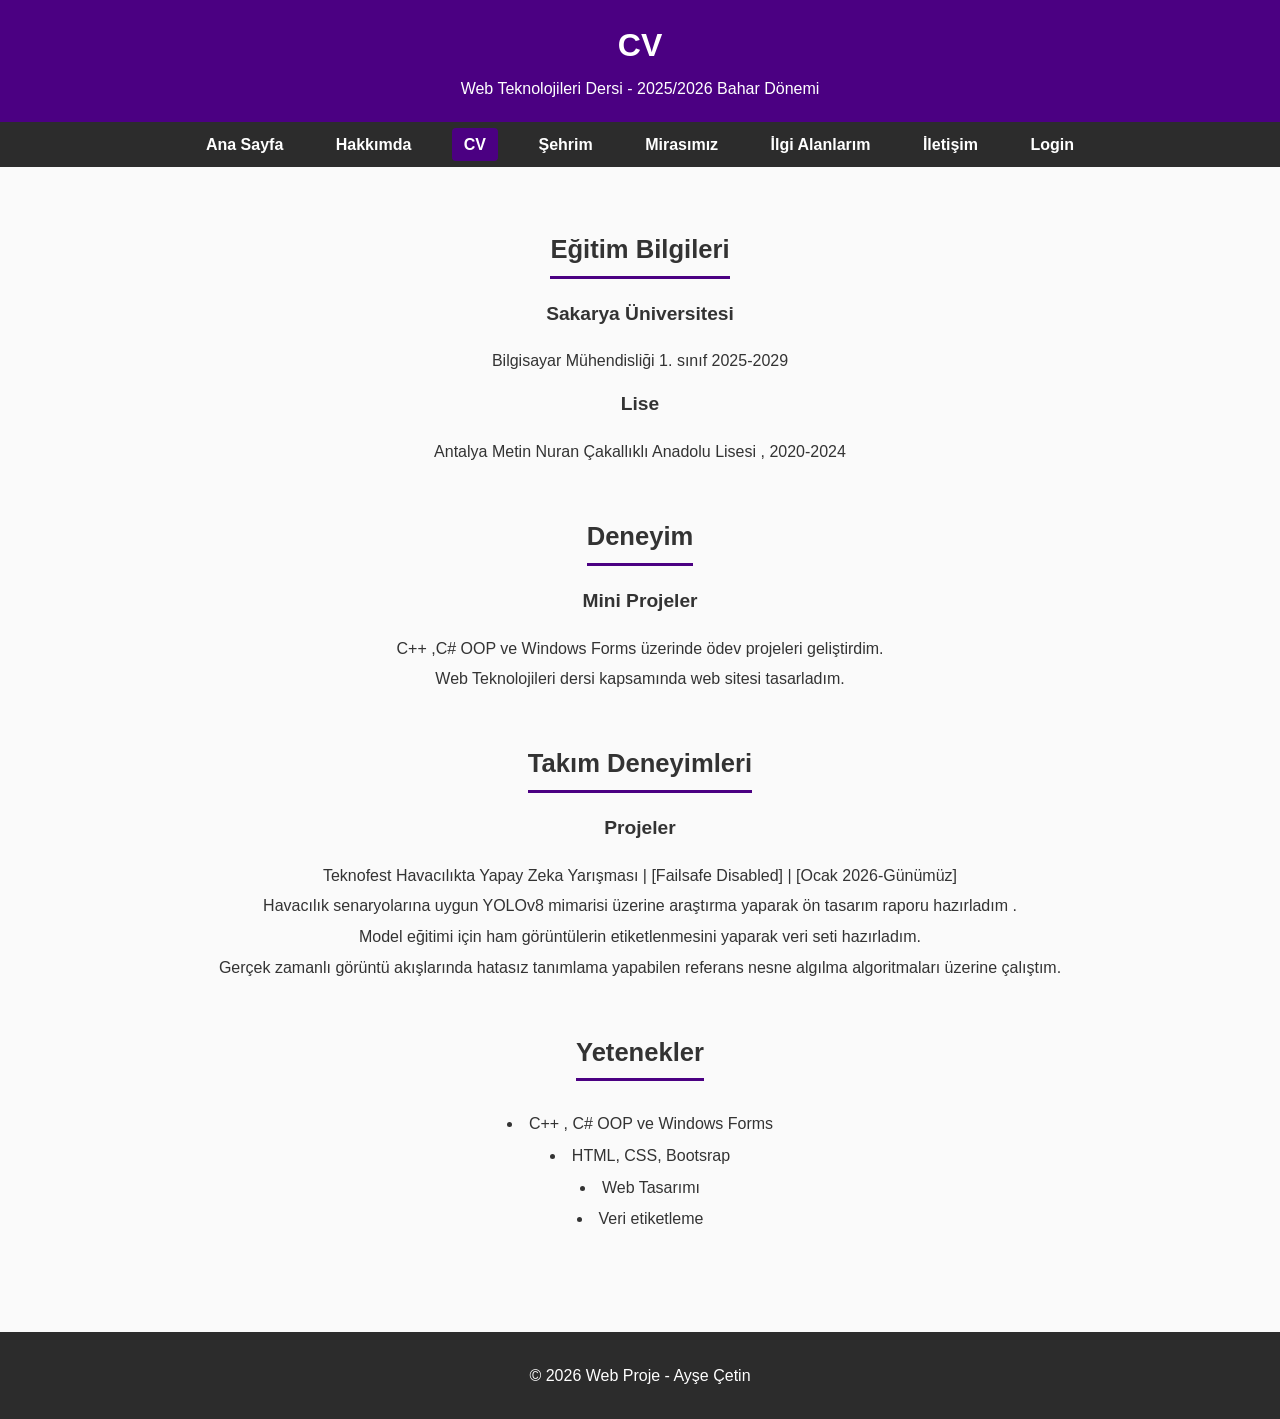
==== cv.html @ 790a5764 "cv.html dosyamı oluşturdum." ====
<!DOCTYPE html>
<html lang="tr">
<head>
  <meta charset="UTF-8">
  <meta name="description" content="Ayşe Çetin - Özgeçmiş">
  <meta name="author" content="Ayşe Çetin">
  <meta name="viewport" content="width=device-width, initial-scale=1.0">
  <title>CV</title>
  <link rel="stylesheet" href="css/style.css">
</head>
<body>
 
  <header>
    <h1>CV</h1>
    <p>Web Teknolojileri Dersi - 2025/2026 Bahar Dönemi</p>
  </header>

  
  <nav>
    <ul>
      <li><a href="index.html">Ana Sayfa</a></li>
      <li><a href="hakkimda.html">Hakkımda</a></li>
      <li><a class="active" href="cv.html">CV</a></li>
      <li><a href="sehrim.html">Şehrim</a></li>
      <li><a href="mirasimiz.html">Mirasımız</a></li>
      <li><a href="ilgi.html">İlgi Alanlarım</a></li>
      <li><a href="iletisim.html">İletişim</a></li>
      <li><a href="login.html">Login</a></li>
    </ul>
  </nav>

  
  <main>
   
    <section>
      <h2>Eğitim Bilgileri</h2>
      <article>
        <h3>Sakarya Üniversitesi</h3>
        <p>Bilgisayar Mühendisliği 1. sınıf 2025-2029 </p>
      </article>
      <article>
        <h3>Lise</h3>
        <p>Antalya Metin Nuran Çakallıklı Anadolu Lisesi , 2020-2024</p>
      </article>
    </section>

  
    <section>
      <h2>Deneyim</h2>
      <article>
        <h3>Mini Projeler</h3>
        <p>C++ ,C# OOP ve Windows Forms üzerinde ödev projeleri geliştirdim. </p>
        <p>Web Teknolojileri dersi kapsamında web sitesi tasarladım.</p>
      </article>
    </section>

        <section>
      <h2>Takım Deneyimleri</h2>
      <article>
        <h3>Projeler</h3>
         <p>Teknofest Havacılıkta Yapay Zeka Yarışması | [Failsafe Disabled] | [Ocak 2026-Günümüz]</p>
        <p>Havacılık senaryolarına uygun YOLOv8 mimarisi üzerine araştırma yaparak ön tasarım raporu hazırladım .</p>
            <p>Model eğitimi için ham görüntülerin etiketlenmesini yaparak veri seti hazırladım.</p>
            <p>Gerçek zamanlı görüntü akışlarında hatasız tanımlama yapabilen referans nesne algılma algoritmaları üzerine çalıştım.</p>
      </article>
    </section>


  
    <section>
      <h2>Yetenekler</h2>
      <article>
        <ul>
          <li>C++ , C# OOP ve Windows Forms</li>
          <li>HTML, CSS, Bootsrap</li>
          <li> Web Tasarımı  </li>
          <li>Veri etiketleme</li>
          
        </ul>
      </article>
    </section>
  </main>


  <footer>
    <p>&copy; 2026 Web Proje - Ayşe Çetin</p>
  </footer>
</body>
</html>
---- css/style.css ----
body {
  font-family: 'Segoe UI', Arial, sans-serif;
  margin: 0;
  background-color: #fafafa;
  color: #333;
  line-height: 1.6;
   text-align:center;
}

header {
  background-color: #4B0082; 
  color: white;
  padding: 20px 15px;
  text-align: center;
  box-shadow: 0 2px 5px rgba(0,0,0,0.2);
}
header h1 {
  margin: 0;
  font-size: 2em;
 
}
header p {
  margin: 5px 0 0;
  
}

nav {
  background-color: #2c2c2c;
}
nav ul {
  list-style: none;
  margin: 0;
  padding: 10px;
  text-align: center;
}
nav ul li {
  display: inline-block;
  margin: 0 12px;
}
nav ul li a {
  color: white;
  text-decoration: none;
  font-weight: bold;
  padding: 8px 12px;
  transition: all 0.3s ease;
}
nav ul li a:hover,
nav ul li a.active {
  background-color: #4B0082;
  border-radius: 4px;
}

.profile-photo {
  width: 400px;      
  height: auto;
  border-radius: 8px;
  box-shadow: 0 2px 8px rgba(0,0,0,0.3);
}

main {
  padding: 40px 20px;
}

main h2 {
  border-bottom: 3px solid #4B0082;
  display: inline-block;
  padding-bottom: 6px;
  margin-bottom: 20px;
  font-size: 1.6em;
}

.card {
  background-color: #fff;
  border: 1px solid #ddd;
  border-radius: 8px;
}


.hobi-list {
  list-style-type: disc;
  list-style-position: inside; 
  padding-left: 0;
  margin: 10px 0;
}
.hobi-list li {
  margin: 6px 0;
  font-size: 1em;
}

footer {
  background-color: #2c2c2c;
  color: white;
  text-align: center;
  padding: 15px;
  margin-top: 30px;
}

@media (max-width: 768px) {
  nav ul li {
    display: block;
    margin: 8px 0;
  }
  main {
    padding: 20px;
  }
  .profile-photo {
    width: 180px; 
  }
}


section {
  margin-bottom: 30px;
}


article {
  margin-bottom: 15px;
}
article h3 {
  margin-top: 0;
  color: #333;
  font-size: 1.2em;
}
article p {
  margin: 5px 0;
}


ul {
  list-style-type: disc;
  list-style-position: inside;
  padding-left:0;
  margin: 10px 0;
}
ul li {
  margin: 6px 0;
  font-size: 1em;
}
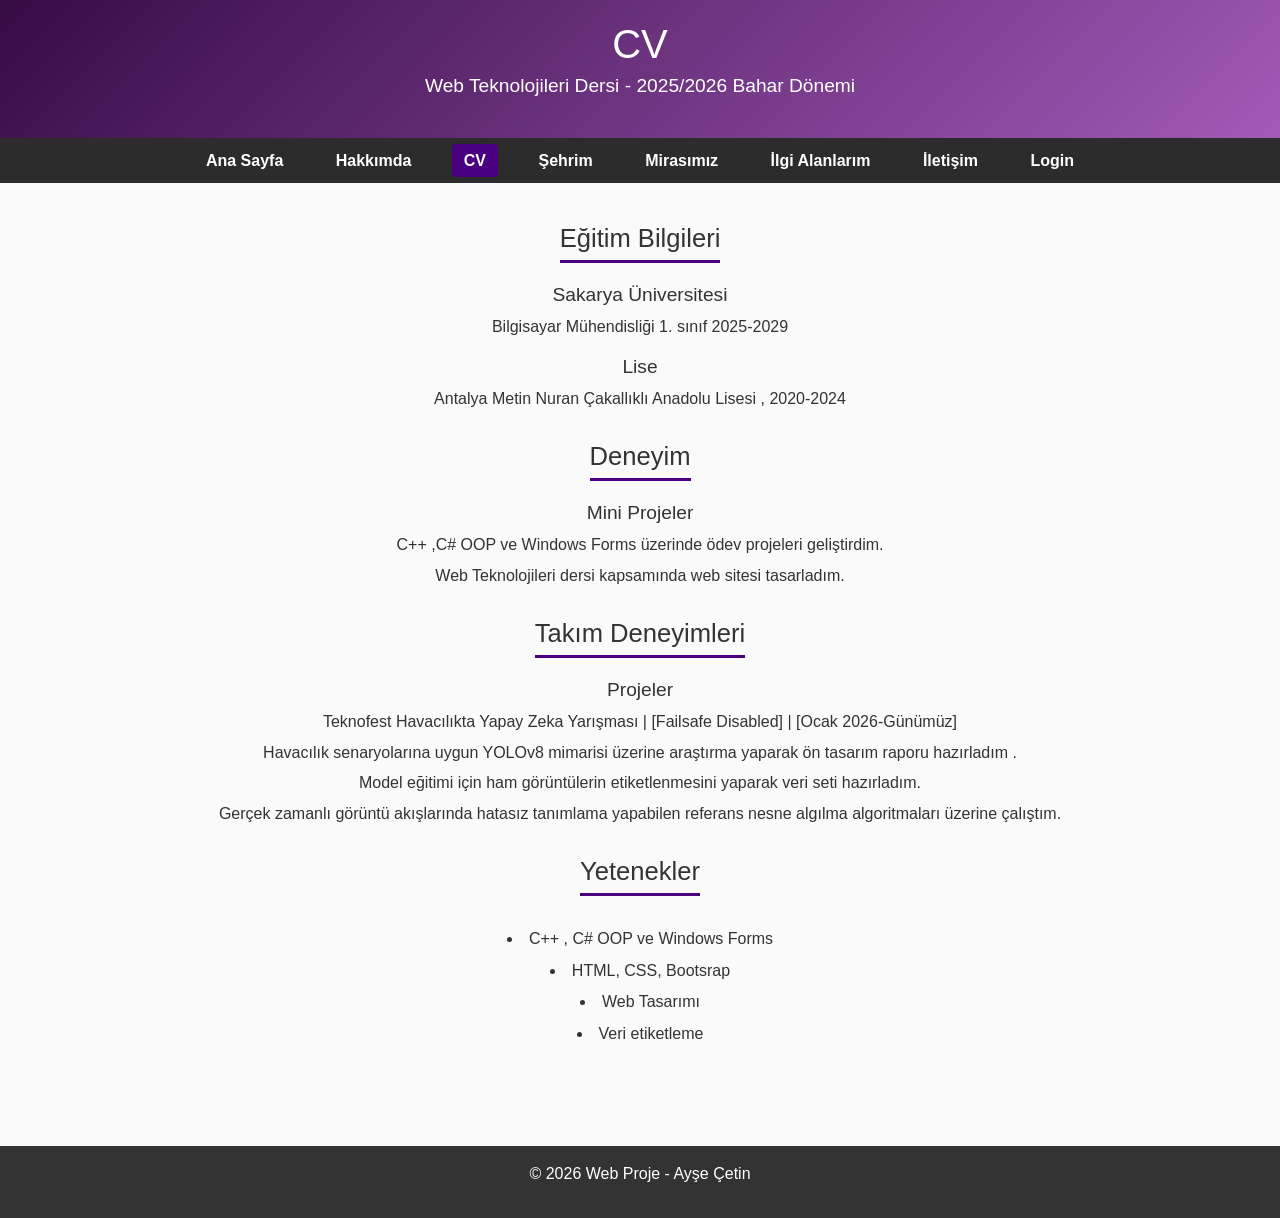
==== commit b0f0e67b: "ilgi.html , api.js dosyasını oluşturdum. TMDb sitesinden apikey aldım ve tasarımımda ufak değişiklik" ====
--- a/cv.html
+++ b/cv.html
@@ -6,6 +6,7 @@
   <meta name="author" content="Ayşe Çetin">
   <meta name="viewport" content="width=device-width, initial-scale=1.0">
   <title>CV</title>
+   <link href="https://cdn.jsdelivr.net/npm/bootstrap@5.3.2/dist/css/bootstrap.min.css" rel="stylesheet">
   <link rel="stylesheet" href="css/style.css">
 </head>
 <body>
--- a/css/style.css
+++ b/css/style.css
@@ -8,22 +8,22 @@
    text-align:center;
 }
 
+
 header {
-  background-color: #4B0082; 
-  color: white;
+  background: linear-gradient(135deg, #360c45, #a25ab8); 
+  color: white;
+  text-align: center;
   padding: 20px 15px;
-  text-align: center;
-  box-shadow: 0 2px 5px rgba(0,0,0,0.2);
 }
 header h1 {
   margin: 0;
-  font-size: 2em;
- 
+  font-size: 2.5em;
 }
 header p {
-  margin: 5px 0 0;
-  
-}
+  margin-top: 3px;
+  font-size: 1.2em;
+}
+
 
 nav {
   background-color: #2c2c2c;
@@ -139,3 +139,137 @@
   font-size: 1em;
 }
 
+.sehrim-section h2 {
+  color: #4B0082;              
+  border-bottom: 3px solid #4B0082;
+  display: inline-block;
+  padding-bottom: 6px;
+  margin-bottom: 15px;
+  font-size: 1.6em;
+}
+
+.sehrim-list {
+  list-style-type: disc;
+  list-style-position: outside;   
+  padding-left: 20px;
+  margin: 10px 0;
+}
+.sehrim-list li {
+  margin: 6px 0;
+  font-size: 1em;
+}
+
+
+.carousel {
+  margin-top: 20px;
+  box-shadow: 0 2px 8px rgba(0,0,0,0.2);
+  border-radius: 8px;
+  overflow: hidden;
+}
+.carousel img {
+  max-height: 400px;
+  object-fit: cover;              
+}
+
+
+.miras-section h2 {
+  color: #4B0082;
+  border-bottom: 3px solid #4B0082; 
+  padding-bottom: 6px;
+  margin-bottom: 15px;
+  font-size: 1.6em;
+}
+
+
+.miras-section p {
+  font-size: 1.05em;
+  line-height: 1.7;
+  margin: 8px 0;
+}
+
+
+.miras-list {
+  list-style-type: none;
+  padding-left: 0;
+  margin: 10px 0;
+}
+.miras-list li {
+  background: #f3f0f9;
+  padding: 10px;
+  margin-bottom: 8px;
+  font-size: 1.05em;
+  line-height: 1.6;
+  border-radius: 5px; 
+}
+
+#mirasSlider {
+  margin-top: 20px;
+  box-shadow: 0 4px 12px rgba(0,0,0,0.3);
+  border-radius: 8px;
+  overflow: hidden;
+}
+#mirasSlider img {
+  max-height: 450px;
+  object-fit: cover;
+}
+
+
+footer {
+  background-color: #333;
+  color: white;
+  text-align: center;
+  padding: 15px;
+  margin-top: 30px;
+}
+
+
+.btn-link {
+  display: inline-block;
+  background-color: #4B0082;  
+  color: #fff;               
+  padding: 10px 18px;
+  border-radius: 6px;
+  text-decoration: none;
+  font-weight: bold;
+  transition: background-color 0.3s ease;
+}
+
+.btn-link:hover {
+  background-color: #6A0DAD;  
+  color: #fff;
+}
+
+.interest-card {
+  background: #fff;
+  border-radius: 12px;
+  padding: 25px;
+  margin-bottom: 25px;
+  box-shadow: 0 6px 15px rgba(0,0,0,0.1);
+}
+
+#loading {
+  font-size: 1.2em;
+  color: #4B0082;
+  margin-bottom: 20px;
+  font-weight: bold;
+}
+
+.film-card {
+  background: #f3f0f9;
+  border-radius: 10px;
+  padding: 15px;
+  box-shadow: 0 4px 12px rgba(0,0,0,0.1);
+  text-align: center;
+}
+.film-card h3 {
+  color: #4B0082;
+  margin-top: 10px;
+}
+
+.film-card p {
+  font-size: 0.95em;
+  line-height: 1.6;
+  color: #333;
+  text-align: justify;
+  margin-top: 10px;
+}
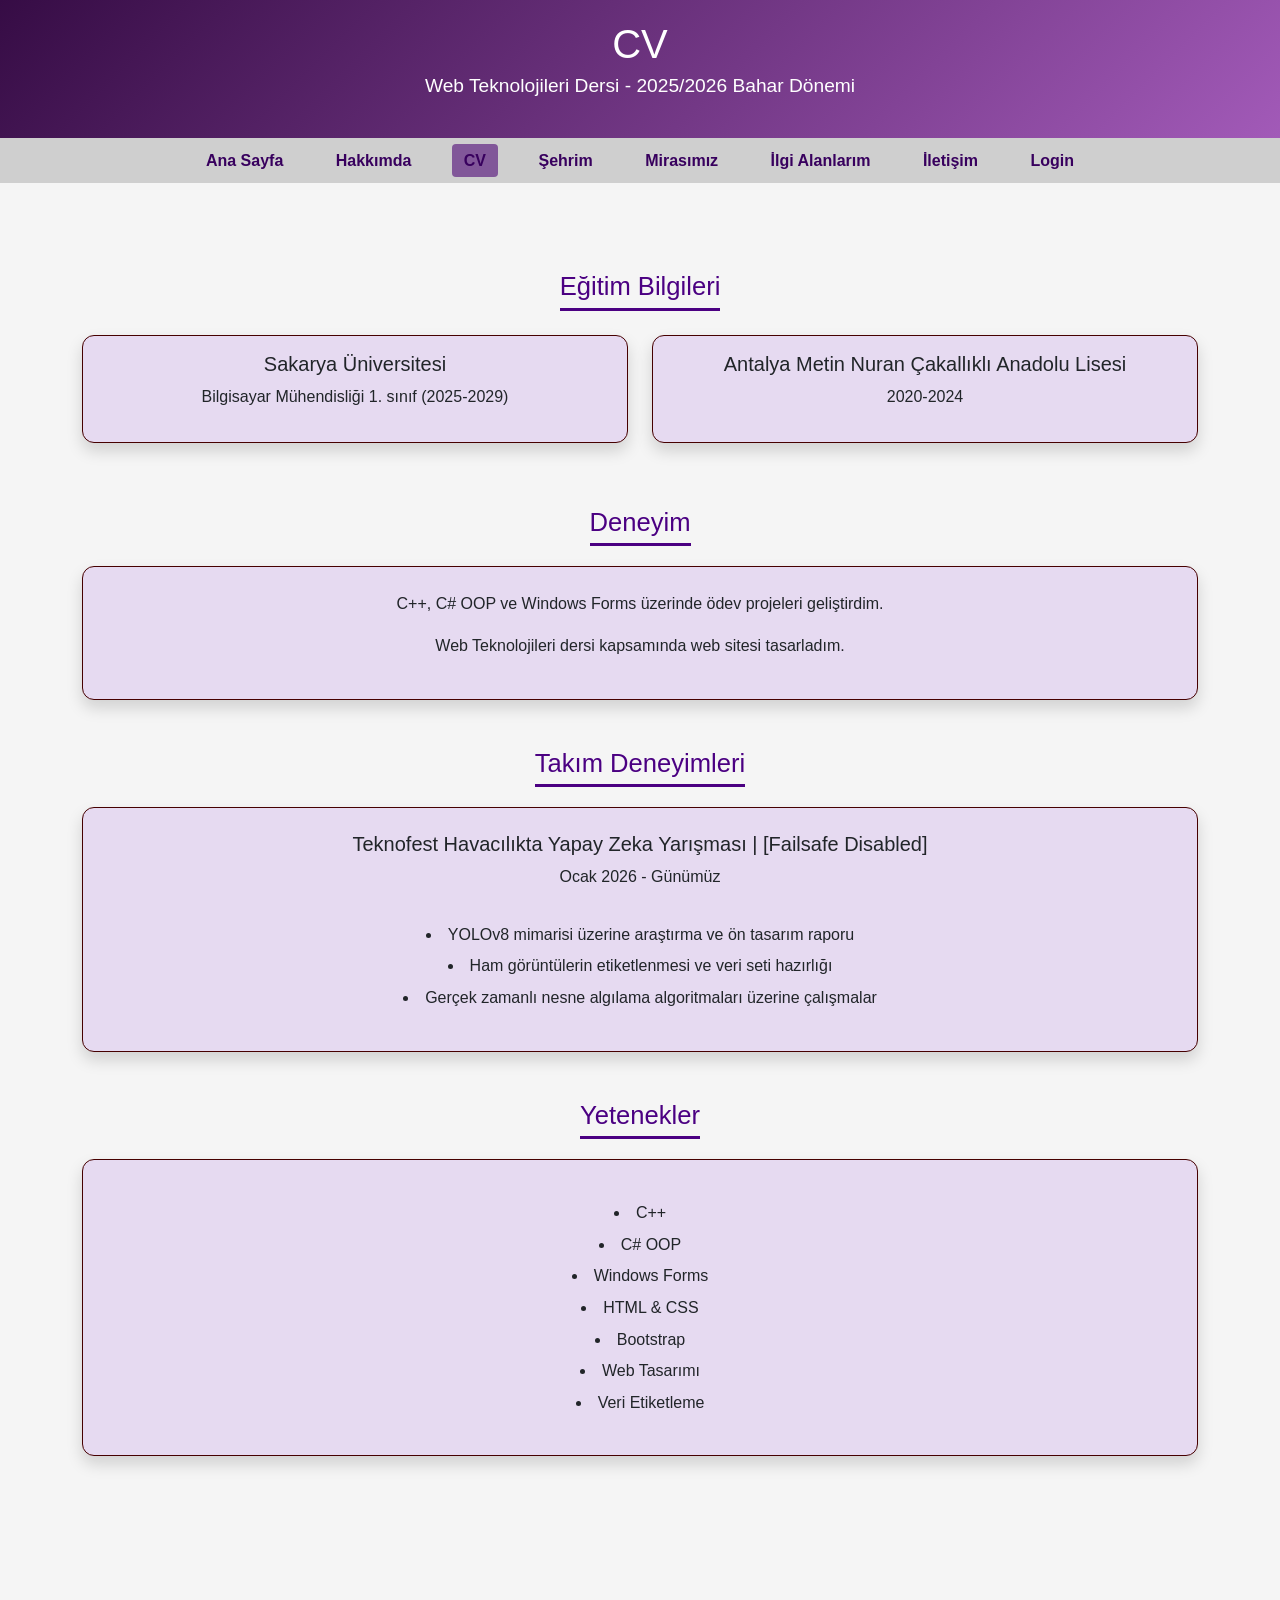
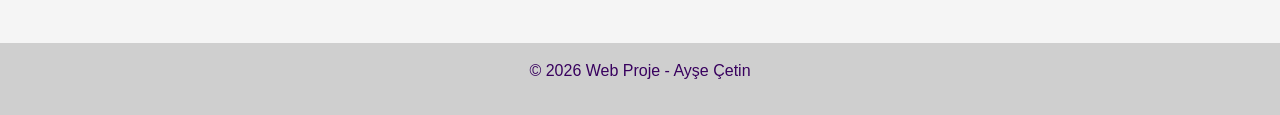
==== commit dd9b5360: "İletişim ve login sayfam dışında projemin tasarımı ve içeriğini  geliştirdim." ====
--- a/cv.html
+++ b/cv.html
@@ -31,56 +31,67 @@
   </nav>
 
   
-  <main>
-   
-    <section>
-      <h2>Eğitim Bilgileri</h2>
-      <article>
-        <h3>Sakarya Üniversitesi</h3>
-        <p>Bilgisayar Mühendisliği 1. sınıf 2025-2029 </p>
-      </article>
-      <article>
-        <h3>Lise</h3>
-        <p>Antalya Metin Nuran Çakallıklı Anadolu Lisesi , 2020-2024</p>
-      </article>
-    </section>
+  <main class="container my-5">
 
-  
-    <section>
-      <h2>Deneyim</h2>
-      <article>
-        <h3>Mini Projeler</h3>
-        <p>C++ ,C# OOP ve Windows Forms üzerinde ödev projeleri geliştirdim. </p>
-        <p>Web Teknolojileri dersi kapsamında web sitesi tasarladım.</p>
-      </article>
-    </section>
-
-        <section>
-      <h2>Takım Deneyimleri</h2>
-      <article>
-        <h3>Projeler</h3>
-         <p>Teknofest Havacılıkta Yapay Zeka Yarışması | [Failsafe Disabled] | [Ocak 2026-Günümüz]</p>
-        <p>Havacılık senaryolarına uygun YOLOv8 mimarisi üzerine araştırma yaparak ön tasarım raporu hazırladım .</p>
-            <p>Model eğitimi için ham görüntülerin etiketlenmesini yaparak veri seti hazırladım.</p>
-            <p>Gerçek zamanlı görüntü akışlarında hatasız tanımlama yapabilen referans nesne algılma algoritmaları üzerine çalıştım.</p>
-      </article>
-    </section>
+<section>
+  <h2 class="mb-4">Eğitim Bilgileri</h2>
+  <div class="row">
+    <div class="col-md-6">
+      <div class="card shadow p-3 mb-3">
+        <h5>Sakarya Üniversitesi</h5>
+        <p>Bilgisayar Mühendisliği 1. sınıf (2025-2029)</p>
+      </div>
+    </div>
+    <div class="col-md-6">
+      <div class="card shadow p-3 mb-3">
+        <h5>Antalya Metin Nuran Çakallıklı Anadolu Lisesi</h5>
+        <p>2020-2024</p>
+      </div>
+    </div>
+  </div>
+</section>
 
 
-  
-    <section>
-      <h2>Yetenekler</h2>
-      <article>
-        <ul>
-          <li>C++ , C# OOP ve Windows Forms</li>
-          <li>HTML, CSS, Bootsrap</li>
-          <li> Web Tasarımı  </li>
-          <li>Veri etiketleme</li>
-          
-        </ul>
-      </article>
-    </section>
-  </main>
+  <section class="mt-5">
+    <h2>Deneyim</h2>
+    <div class="card shadow p-4">
+      <p>C++, C# OOP ve Windows Forms üzerinde ödev projeleri geliştirdim.</p>
+      <p>Web Teknolojileri dersi kapsamında web sitesi tasarladım.</p>
+    </div>
+  </section>
+
+
+  <section class="mt-5">
+    <h2>Takım Deneyimleri</h2>
+    <div class="card shadow p-4">
+      <h5>Teknofest Havacılıkta Yapay Zeka Yarışması | [Failsafe Disabled]</h5>
+      <p>Ocak 2026 - Günümüz</p>
+      <ul>
+        <li>YOLOv8 mimarisi üzerine araştırma ve ön tasarım raporu</li>
+        <li>Ham görüntülerin etiketlenmesi ve veri seti hazırlığı</li>
+        <li>Gerçek zamanlı nesne algılama algoritmaları üzerine çalışmalar</li>
+      </ul>
+    </div>
+  </section>
+
+ 
+
+<section class="mt-5">
+  <h2>Yetenekler</h2>
+  <div class="card shadow p-4">
+    <ul>
+      <li>C++</li>
+      <li>C# OOP</li>
+      <li>Windows Forms</li>
+      <li>HTML & CSS</li>
+      <li>Bootstrap</li>
+      <li>Web Tasarımı</li>
+      <li>Veri Etiketleme</li>
+    </ul>
+  </div>
+</section>
+
+</main>
 
 
   <footer>
--- a/css/style.css
+++ b/css/style.css
@@ -2,7 +2,7 @@
 body {
   font-family: 'Segoe UI', Arial, sans-serif;
   margin: 0;
-  background-color: #fafafa;
+  background-color: #f5f5f5;
   color: #333;
   line-height: 1.6;
    text-align:center;
@@ -24,9 +24,38 @@
   font-size: 1.2em;
 }
 
+footer {
+  background-color: #cfcfcf;
+  color: rgb(56, 0, 94);
+  text-align: center;
+  padding: 15px;
+  margin-top: 117px;
+}
+.sakarya-link {
+  color: #4B0082;         
+  font-weight: bold;      
+  text-decoration: none;  
+}
+
+.sakarya-link:hover {
+  text-decoration: underline;
+  color: #360061;             
+}
+
+.github-link:hover {
+  text-decoration: underline; 
+  color: #360061;            
+}
+
+
+.github-link {
+  color: #4B0082;          
+  font-weight: bold;       
+  text-decoration: none;  
+}
 
 nav {
-  background-color: #2c2c2c;
+  background-color: #cfcfcf;
 }
 nav ul {
   list-style: none;
@@ -39,7 +68,7 @@
   margin: 0 12px;
 }
 nav ul li a {
-  color: white;
+  color: rgb(56, 0, 94);
   text-decoration: none;
   font-weight: bold;
   padding: 8px 12px;
@@ -47,15 +76,18 @@
 }
 nav ul li a:hover,
 nav ul li a.active {
-  background-color: #4B0082;
+  background-color: #815799;
   border-radius: 4px;
 }
 
+
+
 .profile-photo {
-  width: 400px;      
-  height: auto;
-  border-radius: 8px;
-  box-shadow: 0 2px 8px rgba(0,0,0,0.3);
+  width: 310x; 
+  height: 310px;      
+  object-fit: cover;
+  border-radius: 60%; 
+  box-shadow: 0 30px 30px rgba(0, 0, 0, 0.2); 
 }
 
 main {
@@ -71,8 +103,8 @@
 }
 
 .card {
-  background-color: #fff;
-  border: 1px solid #ddd;
+  background-color: #e6daf1;
+  border: 1px solid #460000;
   border-radius: 8px;
 }
 
@@ -88,12 +120,32 @@
   font-size: 1em;
 }
 
-footer {
-  background-color: #2c2c2c;
-  color: white;
-  text-align: center;
-  padding: 15px;
-  margin-top: 30px;
+
+
+.project-card {
+  background: #e6daf1;              
+  color: #222;                      
+  border-radius: 12px;              
+  padding: 25px;
+  box-shadow: 0 6px 15px rgba(0,0,0,0.15); 
+  transition: transform 0.3s ease;
+}
+
+.project-card:hover {
+  transform: translateY(-5px);     
+}
+
+.project-card h2 {
+  margin-top: 0;
+  font-size: 1.8em;
+  color: #4B0082;                   
+  border-bottom: 2px solid rgba(75,0,130,0.3);
+  padding-bottom: 8px;
+}
+
+.project-card p {
+  font-size: 1.05em;
+  line-height: 1.6;
 }
 
 @media (max-width: 768px) {
@@ -167,7 +219,7 @@
   overflow: hidden;
 }
 .carousel img {
-  max-height: 400px;
+  max-height: 500px;
   object-fit: cover;              
 }
 
@@ -212,16 +264,6 @@
   max-height: 450px;
   object-fit: cover;
 }
-
-
-footer {
-  background-color: #333;
-  color: white;
-  text-align: center;
-  padding: 15px;
-  margin-top: 30px;
-}
-
 
 .btn-link {
   display: inline-block;
@@ -273,3 +315,109 @@
   text-align: justify;
   margin-top: 10px;
 }
+
+
+form {
+  background: #f9f9f9;
+  padding: 20px;
+  border-radius: 8px;
+  max-width: 600px;
+  margin: auto;
+  box-shadow: 0 0 10px rgba(0,0,0,0.1);
+}
+
+label {
+  display: block;
+  margin-top: 10px;
+  font-weight: bold;
+  color: #4b0082;
+}
+
+input, select, textarea {
+  width: 100%;
+  padding: 8px;
+  margin-top: 5px;
+  border: 1px solid #ccc;
+  border-radius: 4px;
+}
+
+button {
+  background: #4b0082;
+  color: white;
+  border: none;
+  padding: 10px 15px;
+  margin-top: 15px;
+  margin-right: 10px;
+  border-radius: 4px;
+  cursor: pointer;
+}
+
+button:hover {
+  background: #6a0dad;
+}
+
+.form-card {
+  background: #d8b4e2; 
+  padding: 20px;
+  border-radius: 12px;
+  box-shadow: 0 4px 12px rgba(0,0,0,0.2);
+  width: 700px;  
+  height: auto;   
+  margin: 50px auto;
+}
+
+.login-card {
+  background: #d8b4e2;
+  padding: 20px;
+  border-radius: 12px;
+  box-shadow: 0 4px 12px rgba(0,0,0,0.2);
+  max-width: 400px;
+  margin: 30px auto;
+  text-align: center;
+}
+
+
+.card {
+  border-radius: 12px;
+  transition: transform 0.2s ease, box-shadow 0.2s ease;
+}
+
+.card:hover {
+  transform: translateY(-5px);
+  box-shadow: 0 8px 16px rgba(0,0,0,0.2);
+}
+
+.card-title {
+  color: #4b0082; /* mor ton */
+  margin-bottom: 1rem;
+}
+
+.badge {
+  font-size: 0.9rem;
+  margin: 0.2rem;
+}
+
+.sehrim-list {
+  list-style: none;
+  padding-left: 0;
+}
+
+.sehrim-list li {
+  background: #f9f9f9;
+  margin: 6px 0;
+  padding: 8px 12px;
+  border-radius: 6px;
+}
+h2 {
+  color: #4b0082;
+  border-bottom: 2px solid #4b0082;
+  padding-bottom: 5px;
+  margin-bottom: 15px;
+}
+
+.custom-card {
+  background-color: #e6daf1 !important; 
+  border-radius: 12px;
+  box-shadow: 0 4px 12px rgba(0,0,0,0.1);
+}
+
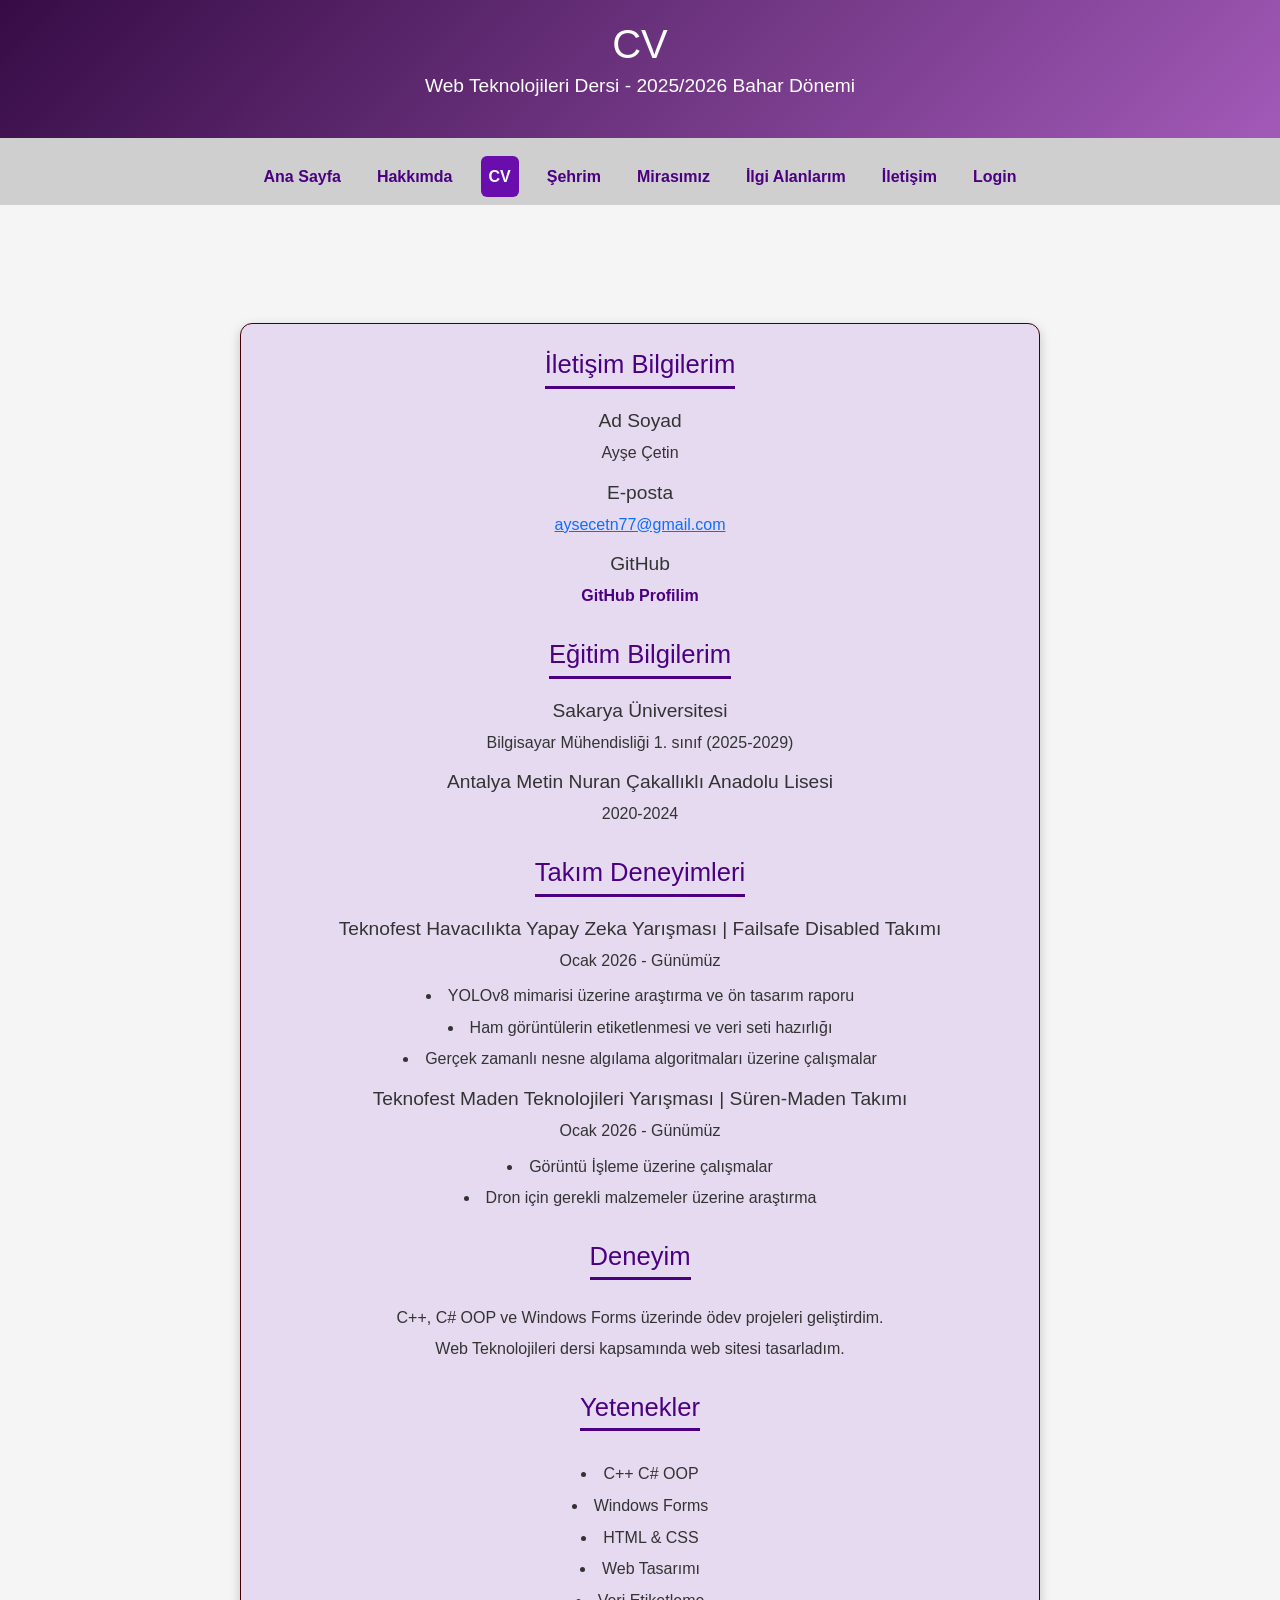
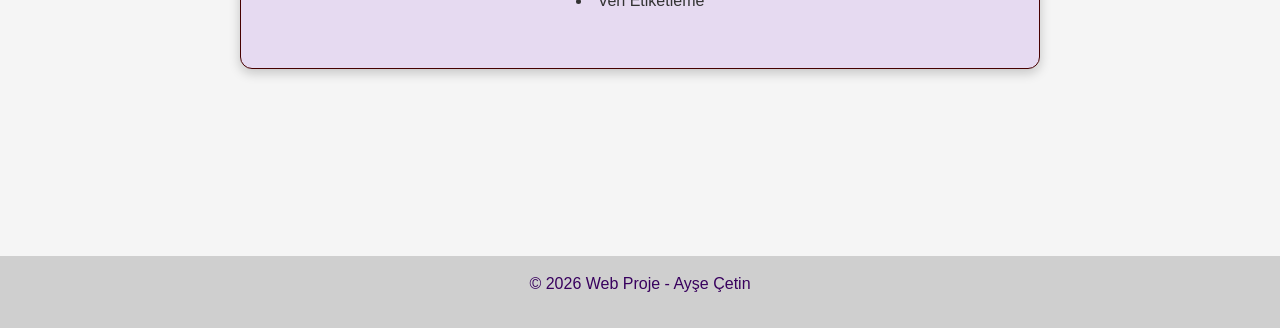
==== commit 7bc02494: "tasarımımda değişiklik yaptım." ====
--- a/cv.html
+++ b/cv.html
@@ -1,101 +1,138 @@
 <!DOCTYPE html>
-<html lang="tr">
 <head>
   <meta charset="UTF-8">
   <meta name="description" content="Ayşe Çetin - Özgeçmiş">
   <meta name="author" content="Ayşe Çetin">
   <meta name="viewport" content="width=device-width, initial-scale=1.0">
   <title>CV</title>
-   <link href="https://cdn.jsdelivr.net/npm/bootstrap@5.3.2/dist/css/bootstrap.min.css" rel="stylesheet">
+  
+
+  <link href="https://cdn.jsdelivr.net/npm/bootstrap@5.3.2/dist/css/bootstrap.min.css" rel="stylesheet">
+
   <link rel="stylesheet" href="css/style.css">
 </head>
-<body>
- 
+
   <header>
     <h1>CV</h1>
     <p>Web Teknolojileri Dersi - 2025/2026 Bahar Dönemi</p>
   </header>
 
-  
-  <nav>
-    <ul>
-      <li><a href="index.html">Ana Sayfa</a></li>
-      <li><a href="hakkimda.html">Hakkımda</a></li>
-      <li><a class="active" href="cv.html">CV</a></li>
-      <li><a href="sehrim.html">Şehrim</a></li>
-      <li><a href="mirasimiz.html">Mirasımız</a></li>
-      <li><a href="ilgi.html">İlgi Alanlarım</a></li>
-      <li><a href="iletisim.html">İletişim</a></li>
-      <li><a href="login.html">Login</a></li>
-    </ul>
-  </nav>
+  <nav class="navbar navbar-expand-lg navbar-light  custom-navbar">
+  <div class="container-fluid">
 
-  
-  <main class="container my-5">
+    <button class="navbar-toggler" type="button" data-bs-toggle="collapse" data-bs-target="#navbarMenu">
+      <span class="navbar-toggler-icon"></span>
+    </button>
 
-<section>
-  <h2 class="mb-4">Eğitim Bilgileri</h2>
-  <div class="row">
-    <div class="col-md-6">
-      <div class="card shadow p-3 mb-3">
-        <h5>Sakarya Üniversitesi</h5>
-        <p>Bilgisayar Mühendisliği 1. sınıf (2025-2029)</p>
-      </div>
-    </div>
-    <div class="col-md-6">
-      <div class="card shadow p-3 mb-3">
-        <h5>Antalya Metin Nuran Çakallıklı Anadolu Lisesi</h5>
-        <p>2020-2024</p>
-      </div>
+
+    <div class="collapse navbar-collapse" id="navbarMenu">
+      <ul class="navbar-nav mx-auto">
+        <li class="nav-item"><a class="nav-link" href="index.html">Ana Sayfa</a></li>
+        <li class="nav-item"><a class="nav-link" href="hakkimda.html">Hakkımda</a></li>
+        <li class="nav-item"><a class="nav-link active" href="cv.html">CV</a></li>
+        <li class="nav-item"><a class="nav-link" href="sehrim.html">Şehrim</a></li>
+        <li class="nav-item"><a class="nav-link" href="mirasimiz.html">Mirasımız</a></li>
+        <li class="nav-item"><a class="nav-link" href="ilgi.html">İlgi Alanlarım</a></li>
+        <li class="nav-item"><a class="nav-link" href="iletisim.html">İletişim</a></li>
+        <li class="nav-item"><a class="nav-link" href="login.html">Login</a></li>
+      </ul>
     </div>
   </div>
+</nav>
+
+
+  <main class="container my-5">
+    <div class="outer-card">
+<section>
+  <h2>İletişim Bilgilerim</h2>
+
+  <article class="inner-card">
+    <h3>Ad Soyad</h3>
+    <p>Ayşe Çetin</p>
+  </article>
+
+  <article>
+    <h3>E-posta</h3>
+    <p><a href="mailto:aysecetn77@gmail.com">aysecetn77@gmail.com</a></p>
+  </article>
+
+  <article >
+    <h3>GitHub</h3>
+    <p>
+      <a href="https://github.com/aysecetn77-svg" target="_blank" class="github-link">
+        GitHub Profilim
+      </a>
+    </p>
+  </article>
 </section>
 
 
-  <section class="mt-5">
-    <h2>Deneyim</h2>
-    <div class="card shadow p-4">
-      <p>C++, C# OOP ve Windows Forms üzerinde ödev projeleri geliştirdim.</p>
-      <p>Web Teknolojileri dersi kapsamında web sitesi tasarladım.</p>
-    </div>
-  </section>
+      <section>
+        <h2>Eğitim Bilgilerim</h2>
+        <article >
+          <h3>Sakarya Üniversitesi</h3>
+          <p>Bilgisayar Mühendisliği 1. sınıf (2025-2029)</p>
+        </article>
+        <article >
+          <h3>Antalya Metin Nuran Çakallıklı Anadolu Lisesi</h3>
+          <p>2020-2024</p>
+        </article>
+      </section>
+     
+
+  
+      <section>
+        <h2>Takım Deneyimleri</h2>
+        <article >
+          <h3>Teknofest Havacılıkta Yapay Zeka Yarışması | Failsafe Disabled Takımı </h3>
+          <p>Ocak 2026 - Günümüz</p>
+          <ul>
+            <li>YOLOv8 mimarisi üzerine araştırma ve ön tasarım raporu</li>
+            <li>Ham görüntülerin etiketlenmesi ve veri seti hazırlığı</li>
+            <li>Gerçek zamanlı nesne algılama algoritmaları üzerine çalışmalar</li>
+          </ul>
+        </article>
+        <article >
+          <h3>Teknofest Maden Teknolojileri Yarışması | Süren-Maden Takımı </h3>
+          <p>Ocak 2026 - Günümüz</p>
+          <ul>
+        <li>Görüntü İşleme üzerine çalışmalar </li>
+        <li>Dron için gerekli malzemeler üzerine araştırma</li>
+          </ul>
+        </article>
+      </section>
 
 
-  <section class="mt-5">
-    <h2>Takım Deneyimleri</h2>
-    <div class="card shadow p-4">
-      <h5>Teknofest Havacılıkta Yapay Zeka Yarışması | [Failsafe Disabled]</h5>
-      <p>Ocak 2026 - Günümüz</p>
-      <ul>
-        <li>YOLOv8 mimarisi üzerine araştırma ve ön tasarım raporu</li>
-        <li>Ham görüntülerin etiketlenmesi ve veri seti hazırlığı</li>
-        <li>Gerçek zamanlı nesne algılama algoritmaları üzerine çalışmalar</li>
-      </ul>
+       
+      <section>
+        <h2>Deneyim</h2>
+        <article>
+          <p>C++, C# OOP ve Windows Forms üzerinde ödev projeleri geliştirdim.</p>
+          <p>Web Teknolojileri dersi kapsamında web sitesi tasarladım.</p>
+        </article>
+      </section>
+      
+ 
+      <section>
+        <h2>Yetenekler</h2>
+        <article>
+          <ul>
+            <li>C++ C# OOP</li>
+            <li>Windows Forms</li>
+            <li>HTML & CSS</li>
+            <li>Web Tasarımı</li>
+            <li>Veri Etiketleme</li>
+          </ul>
+        </article>
+      </section>
+
+
     </div>
-  </section>
-
- 
-
-<section class="mt-5">
-  <h2>Yetenekler</h2>
-  <div class="card shadow p-4">
-    <ul>
-      <li>C++</li>
-      <li>C# OOP</li>
-      <li>Windows Forms</li>
-      <li>HTML & CSS</li>
-      <li>Bootstrap</li>
-      <li>Web Tasarımı</li>
-      <li>Veri Etiketleme</li>
-    </ul>
-  </div>
-</section>
-
-</main>
-
+  </main>
 
   <footer>
     <p>&copy; 2026 Web Proje - Ayşe Çetin</p>
   </footer>
+    <script src="https://cdn.jsdelivr.net/npm/bootstrap@5.3.2/dist/js/bootstrap.bundle.min.js"></script>
 </body>
 </html>
--- a/css/style.css
+++ b/css/style.css
@@ -1,4 +1,3 @@
-
 body {
   font-family: 'Segoe UI', Arial, sans-serif;
   margin: 0;
@@ -8,7 +7,6 @@
    text-align:center;
 }
 
-
 header {
   background: linear-gradient(135deg, #360c45, #a25ab8); 
   color: white;
@@ -31,6 +29,7 @@
   padding: 15px;
   margin-top: 117px;
 }
+
 .sakarya-link {
   color: #4B0082;         
   font-weight: bold;      
@@ -54,36 +53,9 @@
   text-decoration: none;  
 }
 
-nav {
-  background-color: #cfcfcf;
-}
-nav ul {
-  list-style: none;
-  margin: 0;
-  padding: 10px;
-  text-align: center;
-}
-nav ul li {
-  display: inline-block;
-  margin: 0 12px;
-}
-nav ul li a {
-  color: rgb(56, 0, 94);
-  text-decoration: none;
-  font-weight: bold;
-  padding: 8px 12px;
-  transition: all 0.3s ease;
-}
-nav ul li a:hover,
-nav ul li a.active {
-  background-color: #815799;
-  border-radius: 4px;
-}
-
-
 
 .profile-photo {
-  width: 310x; 
+  width: 310px; 
   height: 310px;      
   object-fit: cover;
   border-radius: 60%; 
@@ -119,8 +91,6 @@
   margin: 6px 0;
   font-size: 1em;
 }
-
-
 
 .project-card {
   background: #e6daf1;              
@@ -357,7 +327,7 @@
 }
 
 .form-card {
-  background: #d8b4e2; 
+  background: #e6daf1; 
   padding: 20px;
   border-radius: 12px;
   box-shadow: 0 4px 12px rgba(0,0,0,0.2);
@@ -367,7 +337,7 @@
 }
 
 .login-card {
-  background: #d8b4e2;
+  background: #e6daf1;
   padding: 20px;
   border-radius: 12px;
   box-shadow: 0 4px 12px rgba(0,0,0,0.2);
@@ -421,3 +391,70 @@
   box-shadow: 0 4px 12px rgba(0,0,0,0.1);
 }
 
+
+@media (max-width: 768px) {
+  .form-card,
+  .login-card {
+    width: 90%;  
+    margin: 20px auto;
+    padding: 15px;
+  }
+}
+s
+
+  input, select, textarea, button {
+    font-size: 1em;   
+  }
+
+  button {
+    width: 100%;   
+    margin-right: 0;  
+  }
+
+.outer-card {
+  background: #e6daf1;  
+  padding: 25px;
+    border: 1px solid #460000;
+  border-radius: 12px;
+  box-shadow: 0 4px 12px rgba(0,0,0,0.2);
+  max-width: 800px;
+  margin: 30px auto;
+}
+
+.navbar-nav .nav-link {
+  color: #4b0082 !important; 
+  font-weight: 600;
+}
+
+.navbar-nav .nav-link.active {
+  background-color: #6a0dad;
+  color: #ffffff !important;
+  border-radius: 6px;
+}
+
+.navbar-nav .nav-link:hover {
+  background-color: #8a2be2;
+  color: #ffffff !important;
+  border-radius: 6px;
+}
+.custom-navbar {
+  background-color: #cfcfcf; 
+  position: relative;
+  top: 0;
+  z-index: 1000;
+
+}
+.navbar-toggler {
+  border-color: white;
+}
+.navbar-toggler-icon {
+  background-image: url("data:image/svg+xml;charset=utf8,%3Csvg viewBox='0 0 30 30' xmlns='http://www.w3.org/2000/svg'%3E%3Cpath stroke='white' stroke-width='2' stroke-linecap='round' stroke-miterlimit='10' d='M4 7h22M4 15h22M4 23h22'/%3E%3C/svg%3E");
+}
+
+.navbar-nav .nav-item {
+  margin: 0 10px;  
+}
+
+.navbar-nav .nav-link {
+  padding: 8px 15px; 
+}
